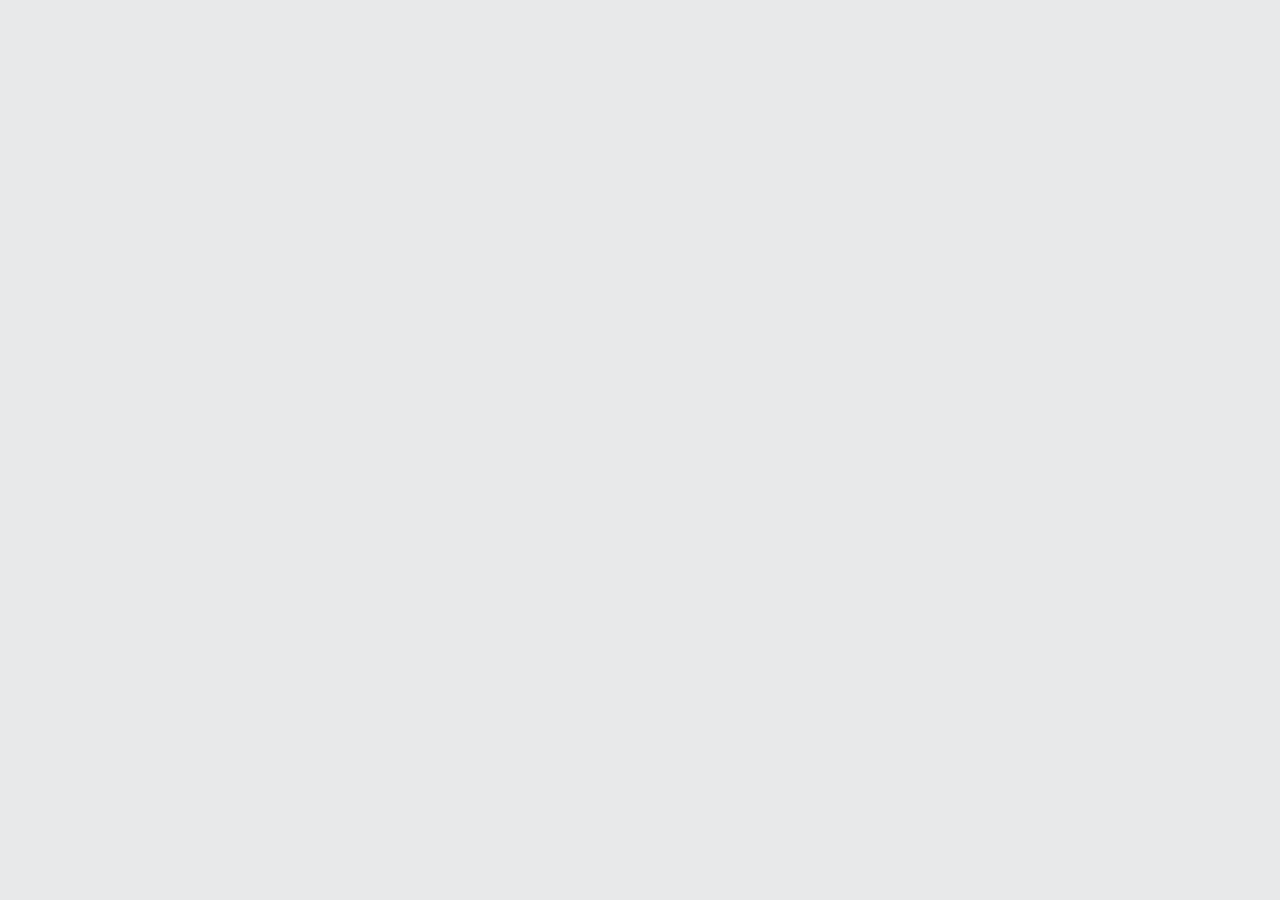
==== contact.html @ 22eb012a "Add contact file" ====
<!DOCTYPE html>
<html lang="en">

<head>
    <meta charset="UTF-8">
    <meta name="viewport" content="width=device-width, initial-scale=1.0">
    <meta http-equiv="X-UA-Compatible" content="ie=edge">
    <title>HTML 5 Boilerplate</title>
    <link rel="stylesheet" href="./resources/css/style.css">
</head>

<body>
    <script src="./resources/js/main.js"></script>
</body>

</html>
---- resources/css/style.css ----
html {
    background-color: #E8E9EA;
    font-family: Roboto Mono, monospace;
    font-size: 16px;
    color: black;
    margin: 1rem 20%;
}

/*Header styles*/

header {
    display: flex;
    justify-content: space-between;
    margin-top: 1rem;
}

.title {
    display: flex;
    flex-direction: column;
}

.title h1 {
    margin-bottom: 2px;
    font-size: 2rem;
}

.title h2 {
    margin-top: 2px;
    font-style: italic;
    font-weight: 300;
    font-size: 1.5rem;
}

header nav ul {
    display: flex;
    justify-content: end;
}

header nav ul li {
    padding: 1rem;
    list-style-type: none;
}

a {
    color: black;
}

/*Screen size adjustments*/


/*About Me Section*/

.aboutme {
    display: flex;
}

.aboutmecontainer {
    display: flex;
    flex-direction: column;
    width: 60%;
}

.aboutmeimgcontainer {
    display: flex;
    width: 40%;
}
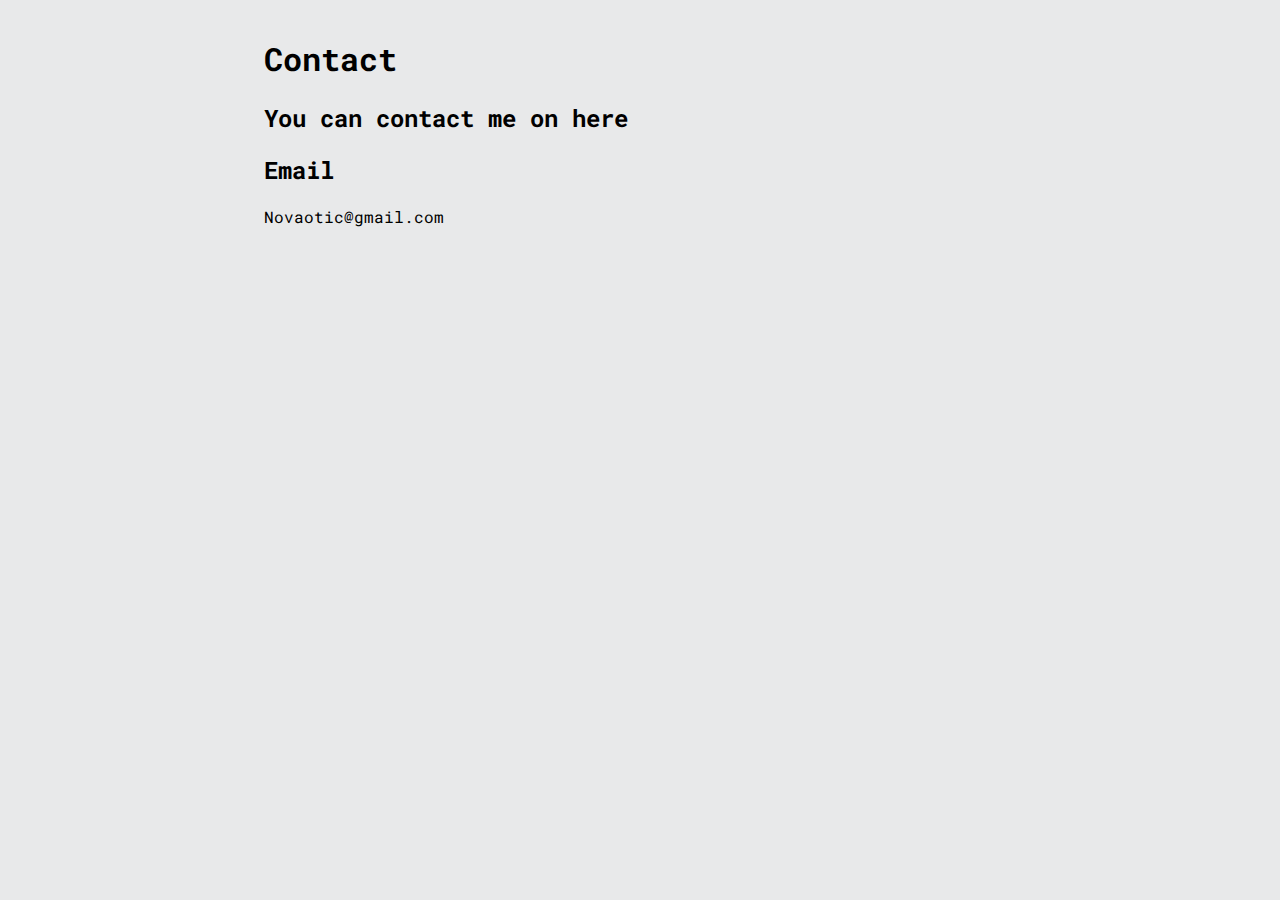
==== commit c1de8f35: "Start contact page" ====
--- a/contact.html
+++ b/contact.html
@@ -7,9 +7,23 @@
     <meta http-equiv="X-UA-Compatible" content="ie=edge">
     <title>HTML 5 Boilerplate</title>
     <link rel="stylesheet" href="./resources/css/style.css">
+    <link rel="preconnect" href="https://fonts.googleapis.com">
+    <link rel="preconnect" href="https://fonts.gstatic.com" crossorigin>
+    <link href="https://fonts.googleapis.com/css2?family=Roboto+Mono:ital,wght@0,400;0,700;1,300&display=swap"
+        rel="stylesheet">
 </head>
 
 <body>
+    <h1>Contact</h1>
+    <h2>You can contact me on here</h2>
+
+    <!--Insert image links to contact-->
+
+    <h2>Email</h2>
+    <p>Novaotic@gmail.com</p>
+
+
+
     <script src="./resources/js/main.js"></script>
 </body>
 
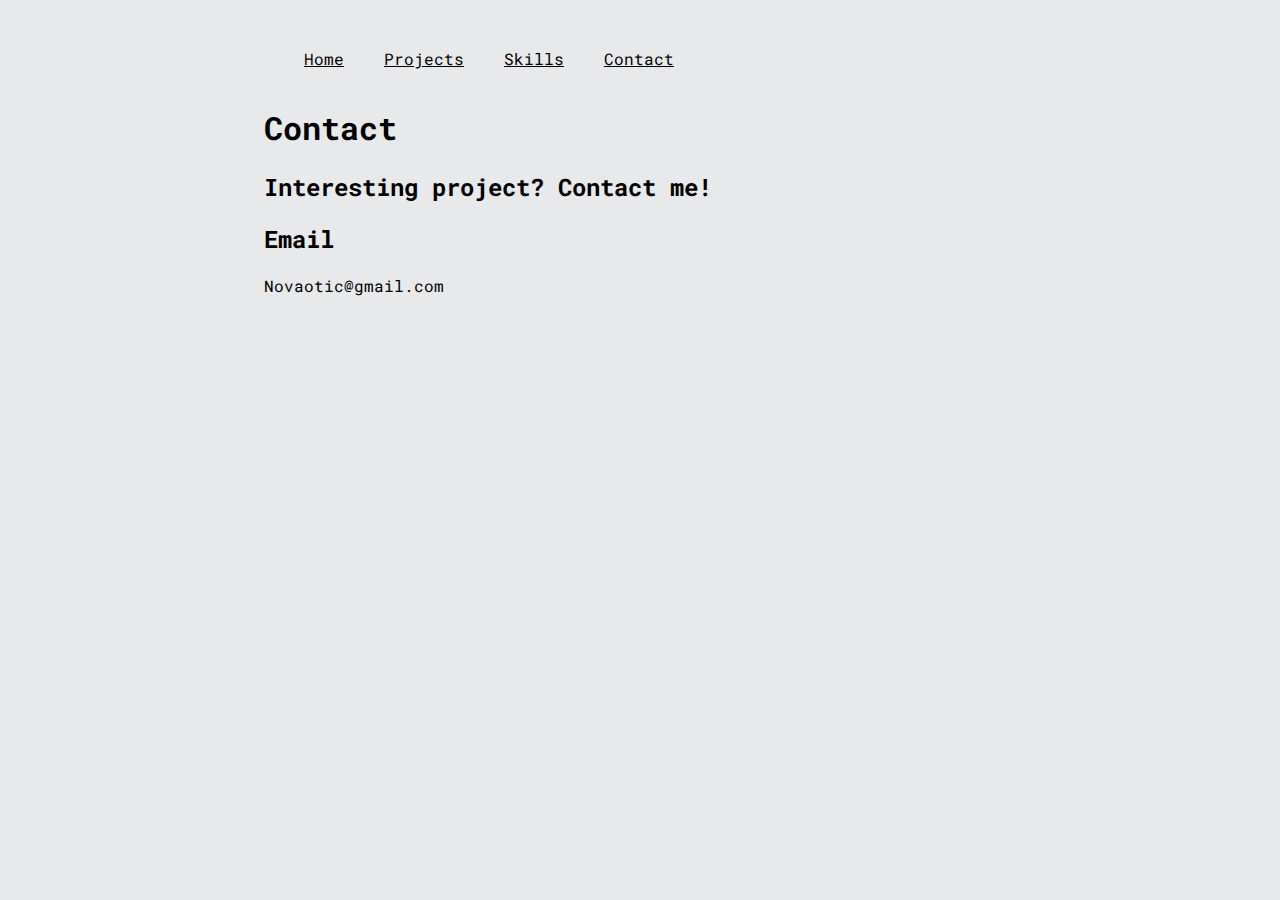
==== commit 1acab444: "connect pages" ====
--- a/contact.html
+++ b/contact.html
@@ -5,7 +5,7 @@
     <meta charset="UTF-8">
     <meta name="viewport" content="width=device-width, initial-scale=1.0">
     <meta http-equiv="X-UA-Compatible" content="ie=edge">
-    <title>HTML 5 Boilerplate</title>
+    <title>Cody's Portfolio</title>
     <link rel="stylesheet" href="./resources/css/style.css">
     <link rel="preconnect" href="https://fonts.googleapis.com">
     <link rel="preconnect" href="https://fonts.gstatic.com" crossorigin>
@@ -14,14 +14,26 @@
 </head>
 
 <body>
-    <h1>Contact</h1>
-    <h2>You can contact me on here</h2>
+    <header>
+        <nav>
+            <ul><a href="About.html">Home</a></ul>
+            <ul><a href="#">Projects</a></ul>
+            <ul><a href="#">Skills</a></ul>
+            <ul><a href="#">Contact</a></ul>
+        </nav>
+    </header>
 
-    <!--Insert image links to contact-->
+    <main>
+        <div class="contactinfo">
+            <h1>Contact</h1>
+            <h2>Interesting project? Contact me!</h2>
 
-    <h2>Email</h2>
-    <p>Novaotic@gmail.com</p>
+            <!--Insert image links to contact-->
 
+            <h2>Email</h2>
+            <p>Novaotic@gmail.com</p>
+        </div>
+    </main>
 
 
     <script src="./resources/js/main.js"></script>
--- a/resources/css/style.css
+++ b/resources/css/style.css
@@ -31,9 +31,13 @@
     font-size: 1.5rem;
 }
 
+header nav {
+    display: flex;
+
+}
+
 header nav ul {
     display: flex;
-    justify-content: end;
 }
 
 header nav ul li {
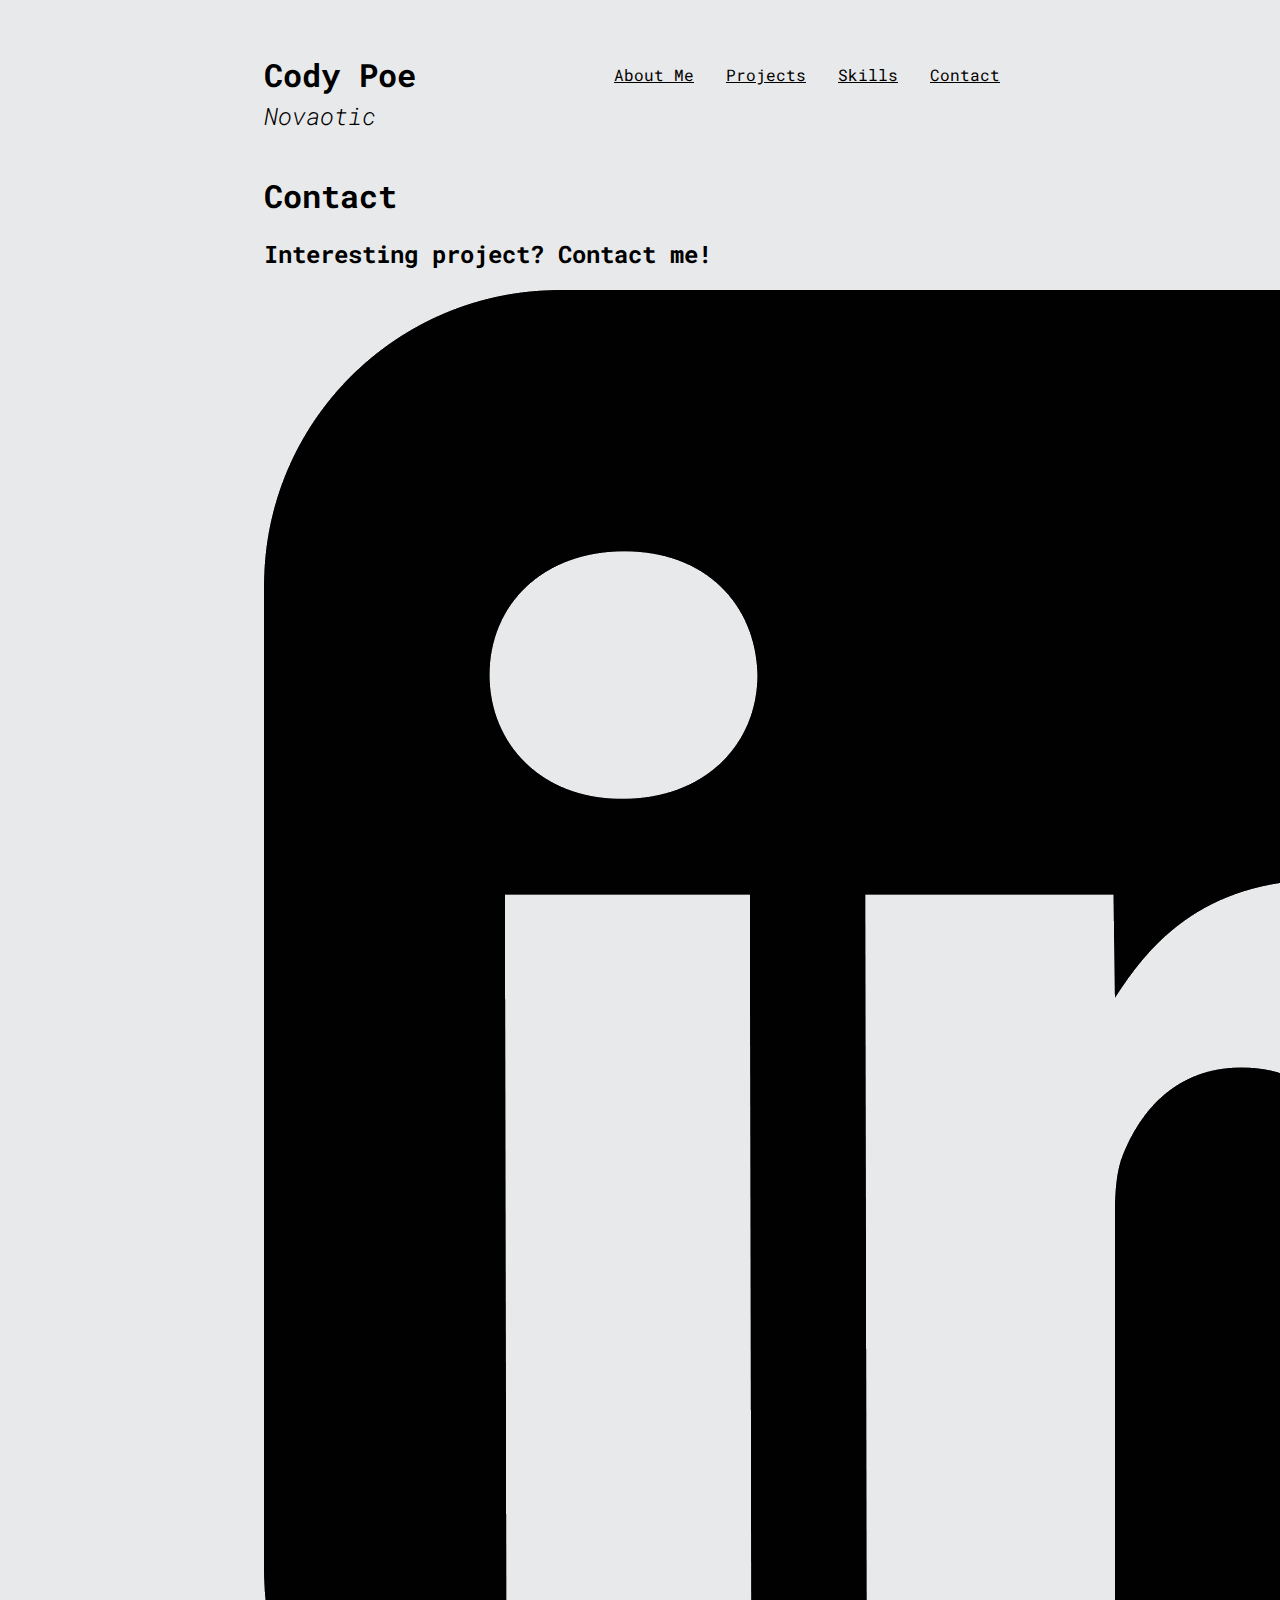
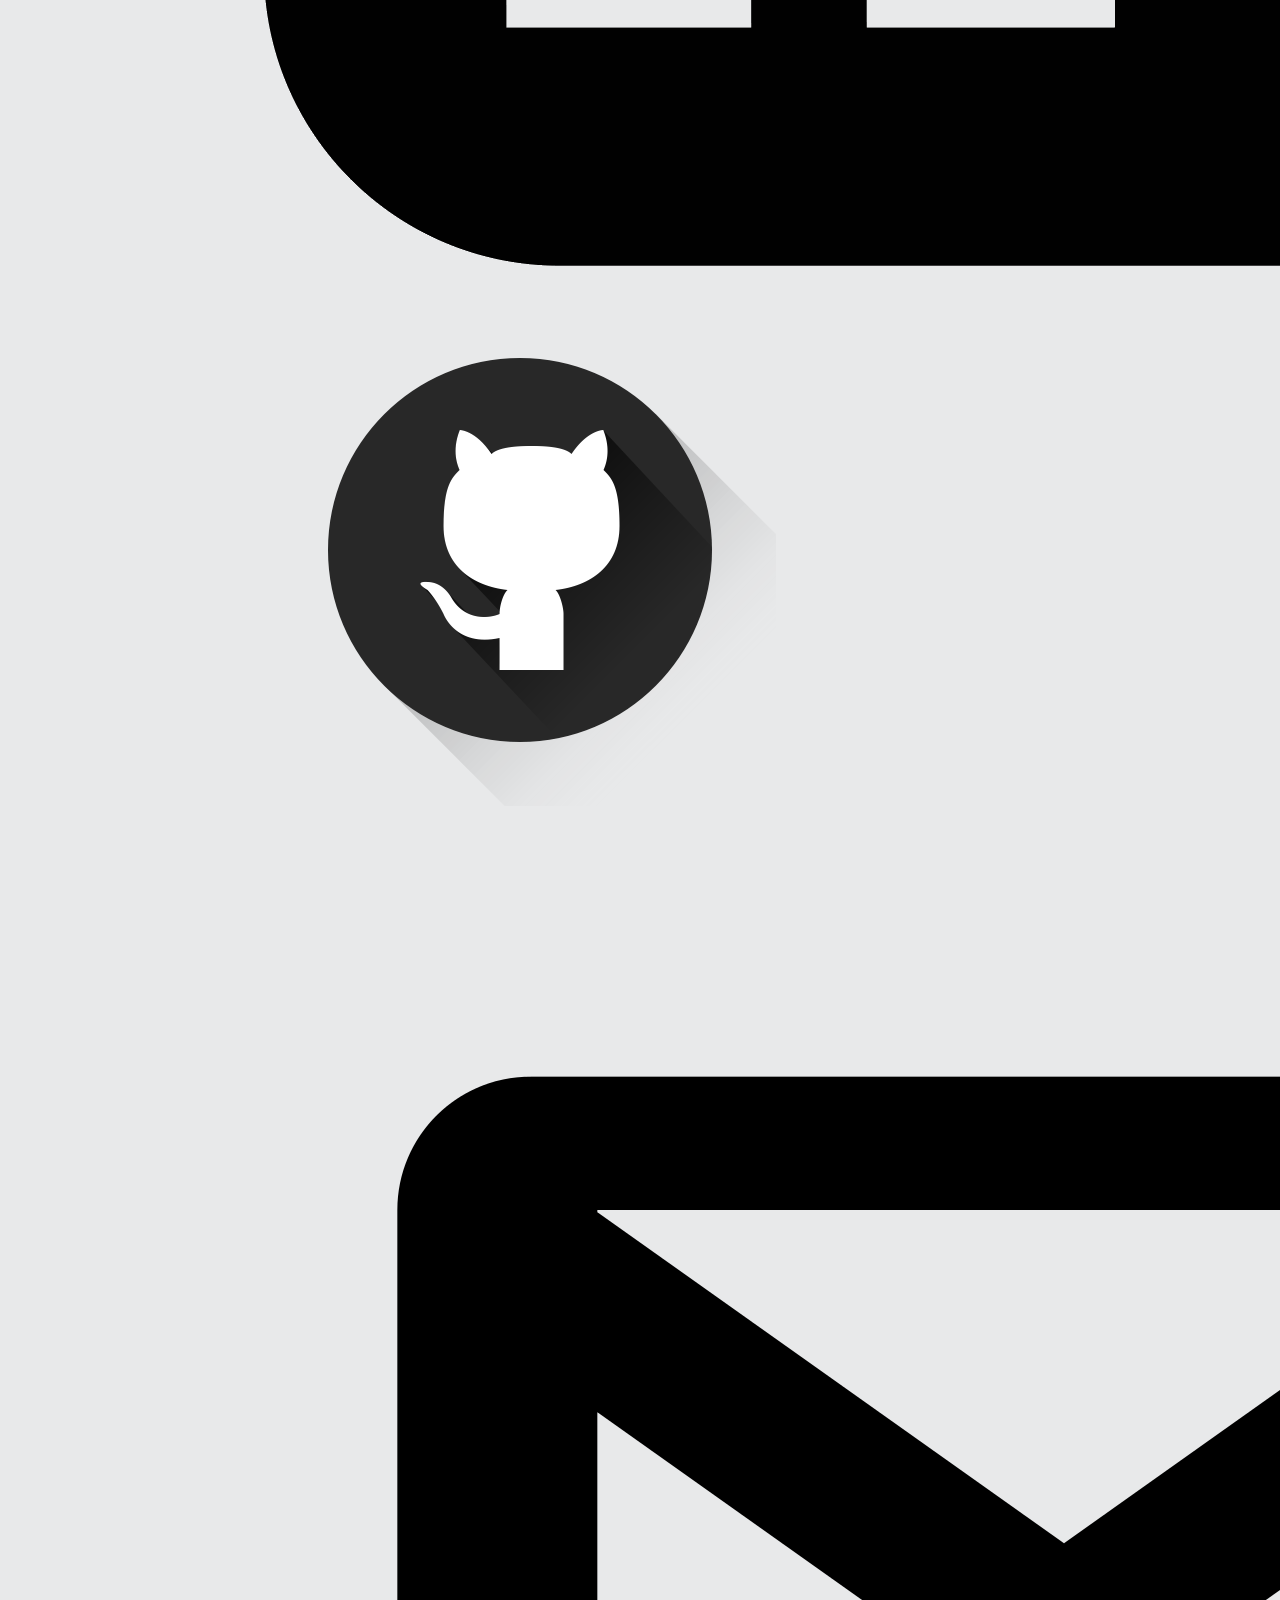
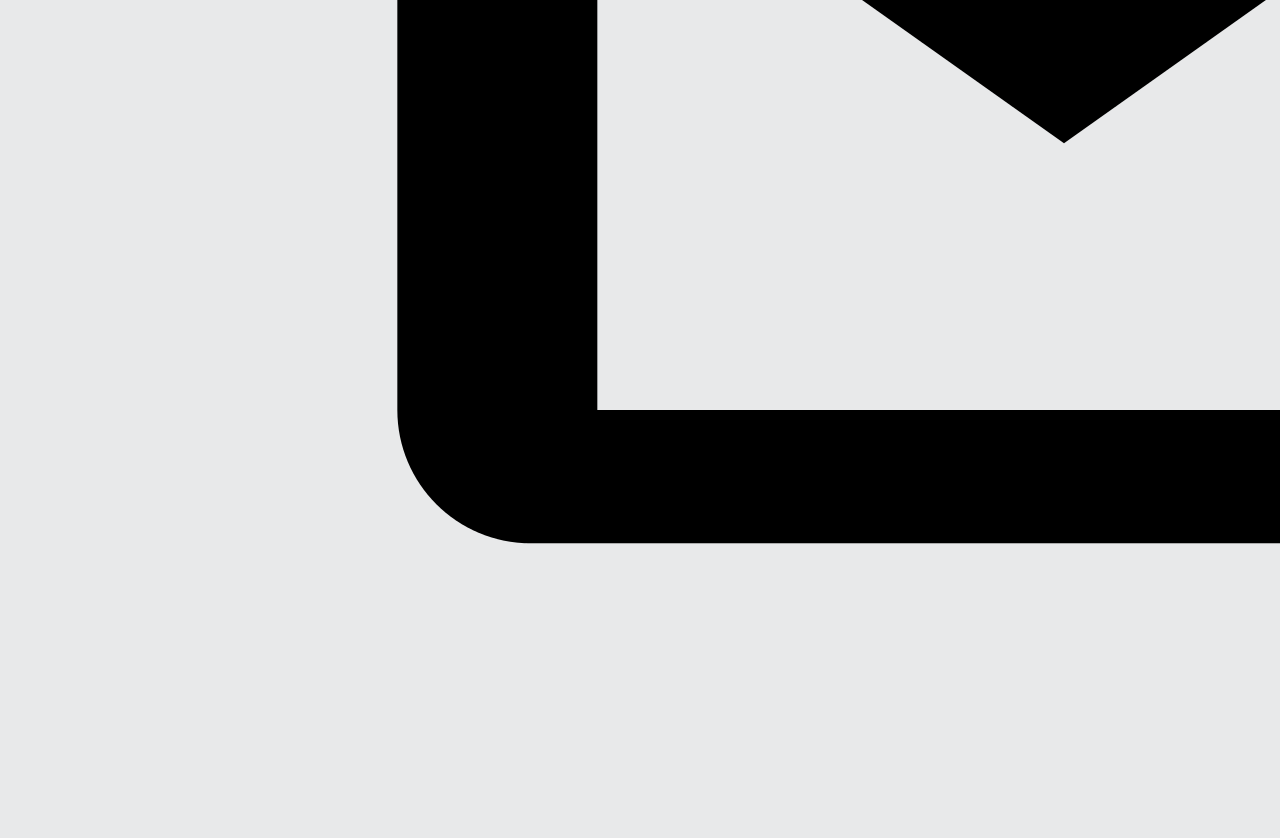
==== commit edff1125: "Add contact icons" ====
--- a/contact.html
+++ b/contact.html
@@ -15,11 +15,17 @@
 
 <body>
     <header>
+        <div class="title">
+            <h1>Cody Poe</h1>
+            <h2>Novaotic</h2>
+        </div>
         <nav>
-            <ul><a href="About.html">Home</a></ul>
-            <ul><a href="#">Projects</a></ul>
-            <ul><a href="#">Skills</a></ul>
-            <ul><a href="#">Contact</a></ul>
+            <ul>
+                <li><a href="About.html">About Me</a></li>
+                <li><a href="#">Projects</a></li>
+                <li><a href="#">Skills</a></li>
+                <li><a href="#">Contact</a></li>
+            </ul>
         </nav>
     </header>
 
@@ -29,9 +35,18 @@
             <h2>Interesting project? Contact me!</h2>
 
             <!--Insert image links to contact-->
+            <div class="contacticons">
+                <a href="#" target="_blank">
+                    <img src="./resources/media/linkedin-icon-png.png">
+                </a>
+                <a href="https://github.com/Novaotic" target="_blank">
+                    <img src="./resources/media/github_PNG85-3368572889.png">
+                </a>
+                <a href="mailto:novaotic@gmail.com" target="_blank">
+                    <img src="./resources/media/gmail_logo_PNG.png">
+                </a>
+            </div>
 
-            <h2>Email</h2>
-            <p>Novaotic@gmail.com</p>
         </div>
     </main>
 
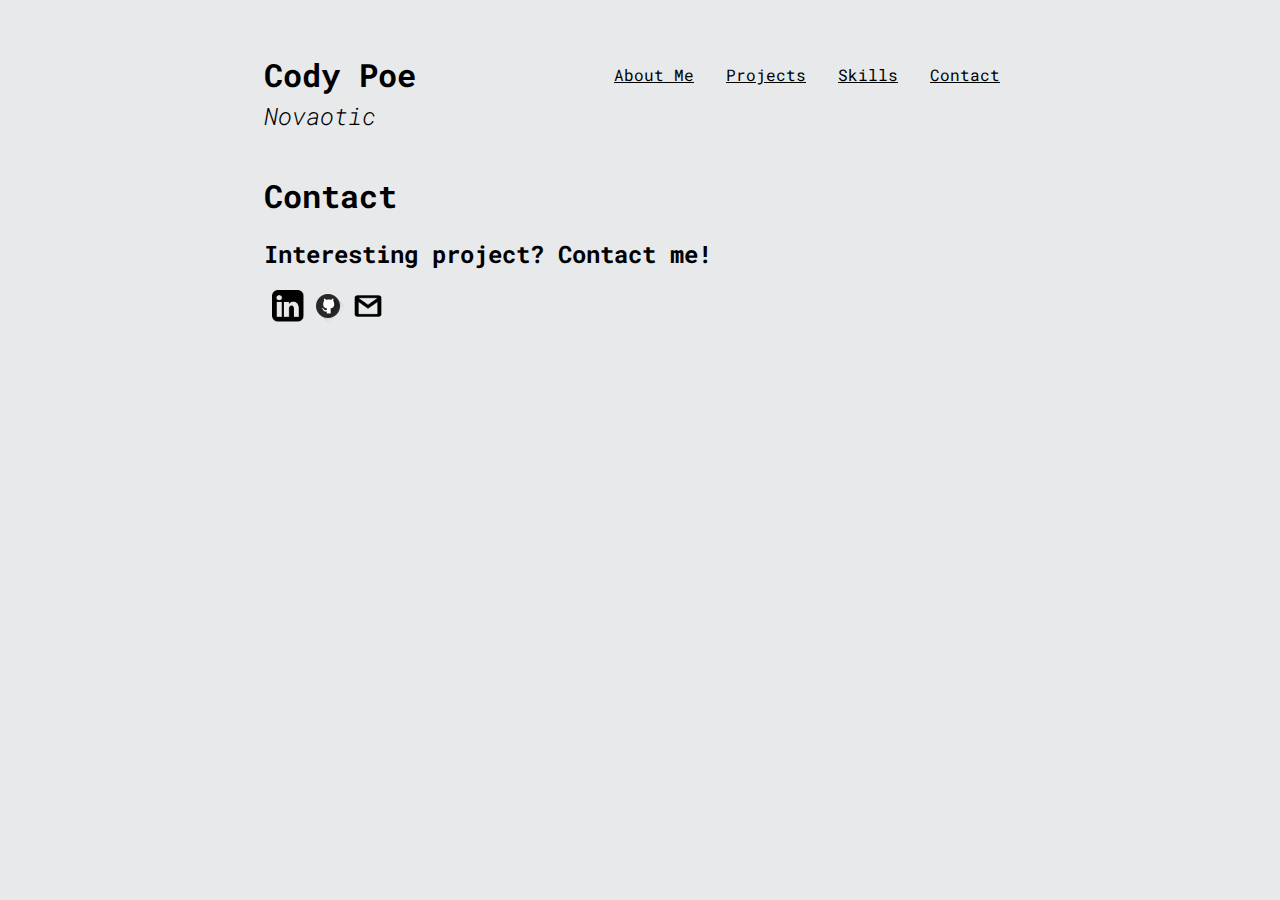
==== commit 43357016: "Update contact page" ====
--- a/contact.html
+++ b/contact.html
@@ -21,7 +21,7 @@
         </div>
         <nav>
             <ul>
-                <li><a href="About.html">About Me</a></li>
+                <li><a href="index.html">About Me</a></li>
                 <li><a href="#">Projects</a></li>
                 <li><a href="#">Skills</a></li>
                 <li><a href="#">Contact</a></li>
--- a/resources/css/style.css
+++ b/resources/css/style.css
@@ -49,8 +49,52 @@
     color: black;
 }
 
-/*Screen size adjustments*/
+/*Screen size adjustments -- Tablets*/
+@media only screen and (max-width: 900px) and (min-width: 500px) {
+    html {
+        margin: auto;
+    }
 
+    .aboutmecontainer {
+        min-width: 50%;
+    }
+
+    .aboutmeimgcontainer {
+        min-width: 50%;
+    }
+
+    .aboutmeimgcontainer img {
+        max-height: 65%;
+    }
+}
+
+/*Screen size adjustments -- Phones*/
+@media only screen and (max-width: 500px) {
+    html {
+        margin: auto;
+    }
+
+    header {
+        display: block;
+    }
+
+    .aboutme {
+        flex-direction: column;
+    }
+
+    .aboutmecontainer {
+        min-width: 100%;
+    }
+
+    .aboutmeimgcontainer {
+        min-width: 100%;
+    }
+
+    header nav ul {
+        justify-content: space-around;
+        padding: 0px;
+    }
+}
 
 /*About Me Section*/
 
@@ -62,9 +106,39 @@
     display: flex;
     flex-direction: column;
     width: 60%;
+    height: auto;
 }
 
 .aboutmeimgcontainer {
     display: flex;
     width: 40%;
+    height: auto;
+}
+
+
+.aboutmeimgcontainer img {
+    width: 100%;
+    padding: 3rem 1.5rem 1rem 2rem;
+}
+
+.skillscontainer {
+    display: flex;
+}
+
+.skillscontainer img {
+    height: 2.5rem;
+    width: 2.5rem;
+    padding-left: .5rem;
+}
+
+/*Contact Page*/
+
+.contacticons {
+    display: flex;
+}
+
+.contacticons img {
+    height: 2rem;
+    width: 2rem;
+    padding-left: .5rem;
 }